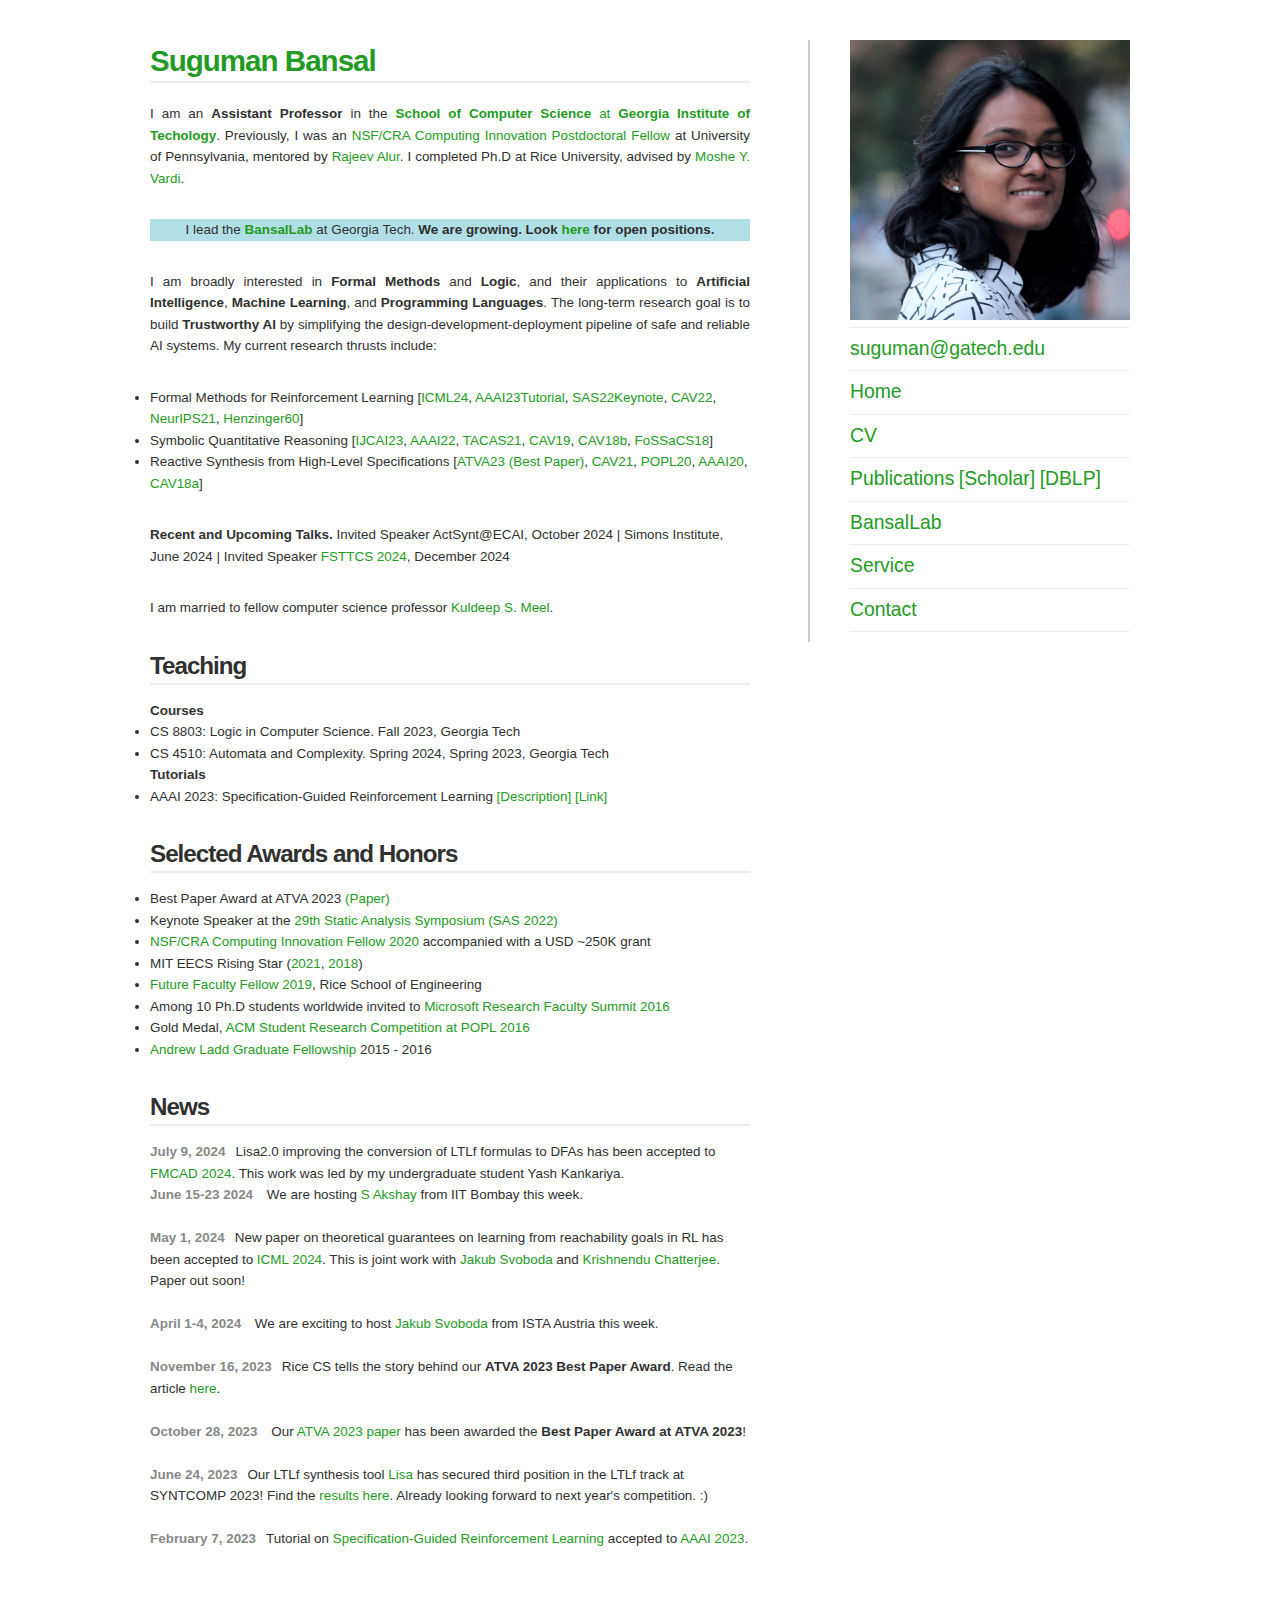
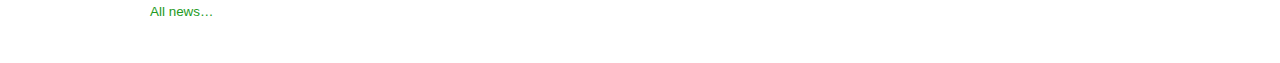
==== index.html @ c2169ec9 "Update index.html" ====
<!DOCTYPE html PUBLIC "-//W3C//DTD XHTML 2.0 Strict//EN" "http://www.w3.org/TR/xhtml1/DTD/xhtml1-strict.dtd">
<html xmlns="http://www.w3.org/1999/xhtml" lang="en" xml:lang="en">
<head>
<meta http-equiv="content-type" content="text/html; charset=utf-8" />
<meta name="description" content="Your description goes here" />
<meta name="keywords" content="your,keywords,goes,here" />
<meta name="author" content="Your Name" />
<link rel="stylesheet" type="text/css" href="basic-profile.css" title="Basic Profile" media="all" />

<script>
(function(i,s,o,g,r,a,m){i['GoogleAnalyticsObject']=r;i[r]=i[r]||function(){
(i[r].q=i[r].q||[]).push(arguments)},i[r].l=1*new Date();a=s.createElement(o),
m=s.getElementsByTagName(o)[0];a.async=1;a.src=g;m.parentNode.insertBefore(a,m)
})(window,document,'script','//www.google-analytics.com/analytics.js','ga');

ga('create', 'UA-69118665-1', 'auto');
ga('send', 'pageview');

</script>


<title>Suguman Bansal</title>
</head>

<body>

<div id="wrap">

<!--Sidebar code comes here-->

<div id="sidebar">

<!--<a href="index.html"><img src="images/image1.jpg" width="280" height="280" alt="Sample logotype" /></a>-->
<a href="index.html"><img src="image1.jpg" width="280" height="280" alt="Image" /></a>

<ul>
<li><a href="mailto:suguman@gatech.edu">suguman@gatech.edu</a> </li>
<li><a href="index.html">Home</a> </li><!--<br />The front page...</li>-->
<li><a href="cv.pdf">CV</a></li>
<!--<li><a href="research.html">Publications</a> <a href="https://scholar.google.fi/citations?user=bd9Rk1MAAAAJ&hl=en"><img src="GoogleScholar.png" width="25" height="25" alt="Google Scholar"></a> <a href="https://dblp.org/pers/hd/b/Bansal:Suguman"><img src="dblp_logo.png" width="25" height="25" alt="DBLP"></a>-->
<li><a href="research.html">Publications</a> <a href="https://scholar.google.fi/citations?user=bd9Rk1MAAAAJ&hl=en">[Scholar]</a>  <a href="https://dblp.org/pers/hd/b/Bansal:Suguman">[DBLP]</a></li>
<li><a href="group.html">BansalLab</a></li>
<li><a href="service.html">Service</a></li>
<li><a href="contact.html">Contact</a></li>

</ul>

</div>

<div id="content">
<h2><a href="index.html">Suguman Bansal</a></h2>

<p align="justify">I am an <b>Assistant Professor</b> in the <a href="https://scs.gatech.edu"><b>School of Computer Science</b> at <b>Georgia Institute of Techology</b></a>.
Previously, I was an <a href="https://cifellows2020.org/2020-class/">NSF/CRA Computing Innovation Postdoctoral Fellow</a>  at University of Pennsylvania, mentored by <a href="https://www.cis.upenn.edu/~alur/">Rajeev Alur</a>. I completed Ph.D at Rice University, advised by <a href="http://www.cs.rice.edu/~vardi/">Moshe Y. Vardi</a>.

<p style="background-color:powderblue;" align="center">I lead the <a href="group.html"><b>BansalLab</b></a> at Georgia Tech. <b>We are growing. Look <a href="group.html">here</a> for open positions.</b></p>

<p align="justify">I am broadly interested in <b>Formal Methods</b> and <b>Logic</b>, and their applications to  <b>Artificial Intelligence</b>, <b>Machine Learning</b>, and <b>Programming Languages</b>.
The long-term research goal is to build <b>Trustworthy AI</b> by simplifying the design-development-deployment pipeline of safe and reliable AI systems.
My current research thrusts include:
<li> Formal Methods for Reinforcement Learning  [<a href="Papers/ICML24.pdf">ICML24</a>, <a href="https://keyshor.github.io/teaching/aaai_tutorial/">AAAI23Tutorial</a>, <a href="Papers/SAS22.pdf">SAS22Keynote</a>, <a href="Papers/CAV22.pdf">CAV22</a>, <a href="Papers/NeurIPS21.pdf">NeurIPS21</a>, <a href="Papers/RLFramework.pdf">Henzinger60</a>]</li>
<li> Symbolic Quantitative Reasoning [<a href="Papers/IJCAI23.pdf">IJCAI23</a>, <a href="Papers/AAAI22.pdf">AAAI22</a>, <a href="Papers/TACAS21.pdf">TACAS21</a>, <a href="Papers/CAV19.pdf">CAV19</a>, <a href="Papers/CAV18b.pdf">CAV18b</a>, <a href="Papers/FoSSaCS18.pdf">FoSSaCS18</a>]</li>
<li> Reactive Synthesis from High-Level Specifications [<a href="Papers/ATVA23.pdf">ATVA23 (Best Paper)</a>, <a href="Papers/CAV21.pdf">CAV21</a>, <a href="Papers/POPL20.pdf">POPL20</a>, <a href="">AAAI20</a>, <a href="Papers/CAV18a.pdf">CAV18a</a>] </li>
</p>
<p>

<!--<p style="background-color:powderblue;" align="center"><b>I have open positions for interns, graduate students (PhDs and Masters) and postdocs</color></b>.<br>
Please <a href="https://www.cc.gatech.edu/phd-cs-admissions-requirements"><b>Apply To GaTech</b></a> and get in touch if you are interested in  <br>
(a) Theory and applications of Formal Methods, <br>
(b) (Deep) Reinforcement Learning,  and/or<br>
(c) Automata and Logical Methods. <br>
Check out our <a href="rs_2022.pdf">Reseach Statement</a>. Please send me your CV, if interested. </p>
-->
	
<p><b>Recent and Upcoming Talks.</b>
Invited Speaker ActSynt@ECAI, October 2024 |
Simons Institute, June 2024 |  
Invited Speaker <a href="https://www.fsttcs.org.in/2024/">FSTTCS 2024</a>, December 2024 
</p>

<p align="justify">I am married to fellow computer science professor <a href="https://www.comp.nus.edu.sg/~meel/">Kuldeep S. Meel</a>. </p>

<h3>Teaching</h3>
<b>Courses</b><br>
<li>CS 8803: Logic in Computer Science.  Fall 2023, Georgia Tech </li>
<li>CS 4510: Automata and Complexity. Spring 2024, Spring 2023, Georgia Tech </li>

<b>Tutorials</b><br>
<li>AAAI 2023: Specification-Guided Reinforcement Learning <a href="AAAI23_Tutorial_RL.pdf">[Description]</a> <a href="https://keyshor.github.io/teaching/aaai_tutorial/">[Link]</a></li>
<p></p>

<h3>Selected Awards and Honors</h3>
<li> Best Paper Award at ATVA 2023 <a href="Papers/ATVA23.pdf">(Paper)</a> </li>
<li>Keynote Speaker at the <a href="https://conf.researchr.org/home/sas-2022">29th Static Analysis Symposium (SAS 2022)</a></li>
<li><a href="https://cifellows2020.org/2020-class/">NSF/CRA Computing Innovation Fellow 2020 </a> accompanied with a USD ~250K grant</li>
<li>MIT EECS Rising Star (<a href="https://risingstars21-eecs.mit.edu/">2021</a>, <a href="https://risingstars18-eecs.mit.edu/">2018</a>) </li>
<li><a href="https://csweb.rice.edu/news/antunes-bansal-named-future-faculty-fellows?fbclid=IwAR2ekluuomEIb5baFwBT8rRVDCV8YdHFzFGh4KzzGsivHQFuRud5MgWOf-s">Future Faculty Fellow 2019</a>,  Rice School of Engineering </li>
<li>Among 10 Ph.D students worldwide invited to <a href="https://www.microsoft.com/en-us/research/event/faculty-summit-2016/?from=http%3A%2F%2Fresearch.microsoft.com%2Fen-us%2Fevents%2Ffs2016%2F">Microsoft Research Faculty Summit 2016</a></li>
<li>Gold Medal, <a href="http://conf.researchr.org/track/POPL-2016/POPL-2016-SRC">ACM Student Research Competition at POPL 2016</a>
<li><a href="https://k2i.rice.edu/andrew-ladd">Andrew Ladd Graduate Fellowship</a> 2015 - 2016</li>
<ul style="list-style-type:none">

</ul>

<h3>News</h3>
<ul style="list-style-type:none">
<ul style="list-style-type:none">
<li><span class = "timestamp">July 9, 2024</span>Lisa2.0 improving the conversion of LTLf formulas to DFAs has been accepted to <a href="https://fmcad.org/FMCAD24/">FMCAD 2024</a>. This work was led by my undergraduate student Yash Kankariya.</li><be>
<li><span class = "timestamp">June 15-23 2024</span> We are hosting <a href="https://www.cse.iitb.ac.in/~akshayss/">S Akshay</a> from IIT Bombay this week.</li><br>
<li><span class = "timestamp">May 1, 2024</span>New paper on theoretical guarantees on learning from reachability goals in RL has been accepted to <a href="https://icml.cc/">ICML 2024</a>. This is joint work with <a href="https://pub.ista.ac.at/~jsvoboda/my-webpages/">Jakub Svoboda</a> and <a href="https://pub.ista.ac.at/~kchatterjee/">Krishnendu Chatterjee</a>. Paper out soon!</li><br>
<li><span class = "timestamp">April 1-4, 2024</span> We are exciting to host <a href="https://pub.ista.ac.at/~jsvoboda/my-webpages/">Jakub Svoboda</a> from ISTA Austria this week.</li><br>
<li><span class = "timestamp">November 16, 2023</span>Rice CS tells the story behind our <b>ATVA 2023 Best Paper Award</b>. Read the article <a href="https://cs.rice.edu/news/best-atva-paper-award-surprises-rice-cs-alumni-and-professor-moshe-vardi">here</a>.</li><br>
<li><span class = "timestamp">October 28, 2023</span> Our <a href="Papers/ATVA23.pdf">ATVA 2023 paper</a> has been awarded the <b>Best Paper Award at ATVA 2023</b>!</li><br>
<li><span class = "timestamp">June 24, 2023</span>Our LTLf synthesis tool <a href="https://github.com/liyong31/lisa">Lisa</a> has secured third position in the  LTLf track at SYNTCOMP 2023! Find the <a href="http://www.syntcomp.org/syntcomp-2023-results/">results here</a>. Already looking forward to next year's competition. :) </li><br>
<li><span class = "timestamp">February 7, 2023</span>Tutorial on  <a href="https://keyshor.github.io/teaching/aaai_tutorial/">Specification-Guided Reinforcement Learning</a> accepted to <a href="https://aaai.org/Conferences/AAAI-23/">AAAI 2023</a>.</li><br>
</ul>
<p><a href="news.html">All news&hellip;</a></p></div>
<!--If you have any comments, questions, bug reports or suggestions regarding this template, or if you plan to customize this template into a new public theme for any CMS/Blog and want your version linked from my site, then you are very welcome to contact me through my website. <a href="#">Read more...</a></p>
<p class="credits">&copy; 2012 Your Name<br />
Template design by <a href="http://andreasviklund.com/">Andreas Viklund</a> / Best hosted at <a href="https://www.svenskadomaner.se/?ref=mall&amp;ling=en" title="Svenska Domaner AB">www.svenskadomaner.se</a></p>
	-->
</div></div></body></html>
---- basic-profile.css ----
/*
Original design: Basic Profile (v2.0 - Sep 11, 2012) - A free xhtml/css website template by Andreas Viklund.
For more information, see http://andreasviklund.com/templates/basic-profile/
*/

*{margin:0; padding:0;}
body {background:#fff url(background.jpg) top center no-repeat; color:#303030; font:84% Arial,Helvetica,sans-serif; line-height:1.6em;}
a {color:#239a23; text-decoration:none;}
a:hover {text-decoration:underline;}
p,ul,ol,dl {margin:0 0 30px 0;}
h1 {color:#888; font-size:3.2em; line-height:1.1em; letter-spacing:-3px; margin:20px 0 0 0;}
h1 a {color:#239a23; text-transform:none;}
h2 {font-size:2.2em; color:#333; margin:0 0 20px; letter-spacing:-1px; border-bottom:2px solid #eee;}
h3 {font-size:1.8em; margin:10px 0 15px 0; letter-spacing:-1px; border-bottom:2px solid #eee;}
h1,h2,h3 {font-weight:700; line-height:1.4em;}
#wrap {color:#303030; margin:40px auto; padding:0; width:980px;}
#content {text-align:left; width:600px; padding-right:40px;}
#sidebar {float:right; width:280px; padding-left:40px; border-left:2px solid #ccc; }
#sidebar ul {list-style:none; margin:0; padding:10px 0 0 0; border-top:1px solid #eee;}
#sidebar li {list-style:none; font-size:1.2em; margin:0 0 10px; padding:0 0 10px 0; color:#888; border-bottom:1px solid #eee;}
#sidebar li a {font-size:1.2em;}
#sidebar h2 {font-size: 1.4em;}
.slogan {color:#888; font-size:1.4em; font-weight:700; margin:0 0 20px 0; letter-spacing:-1px;}
.readmore {text-align:right; margin:0 20px 30px 0;}
.timestamp {font-weight:700; color:#888; text-align:left; padding:0 10px 0 0;}
.timestamp a {font-weight:normal;}
.credits {display:block; clear:left; font-size:0.9em; color:#aaa; margin:20px 0;}
.credits a {color:#888;}
.clear {clear:both;}
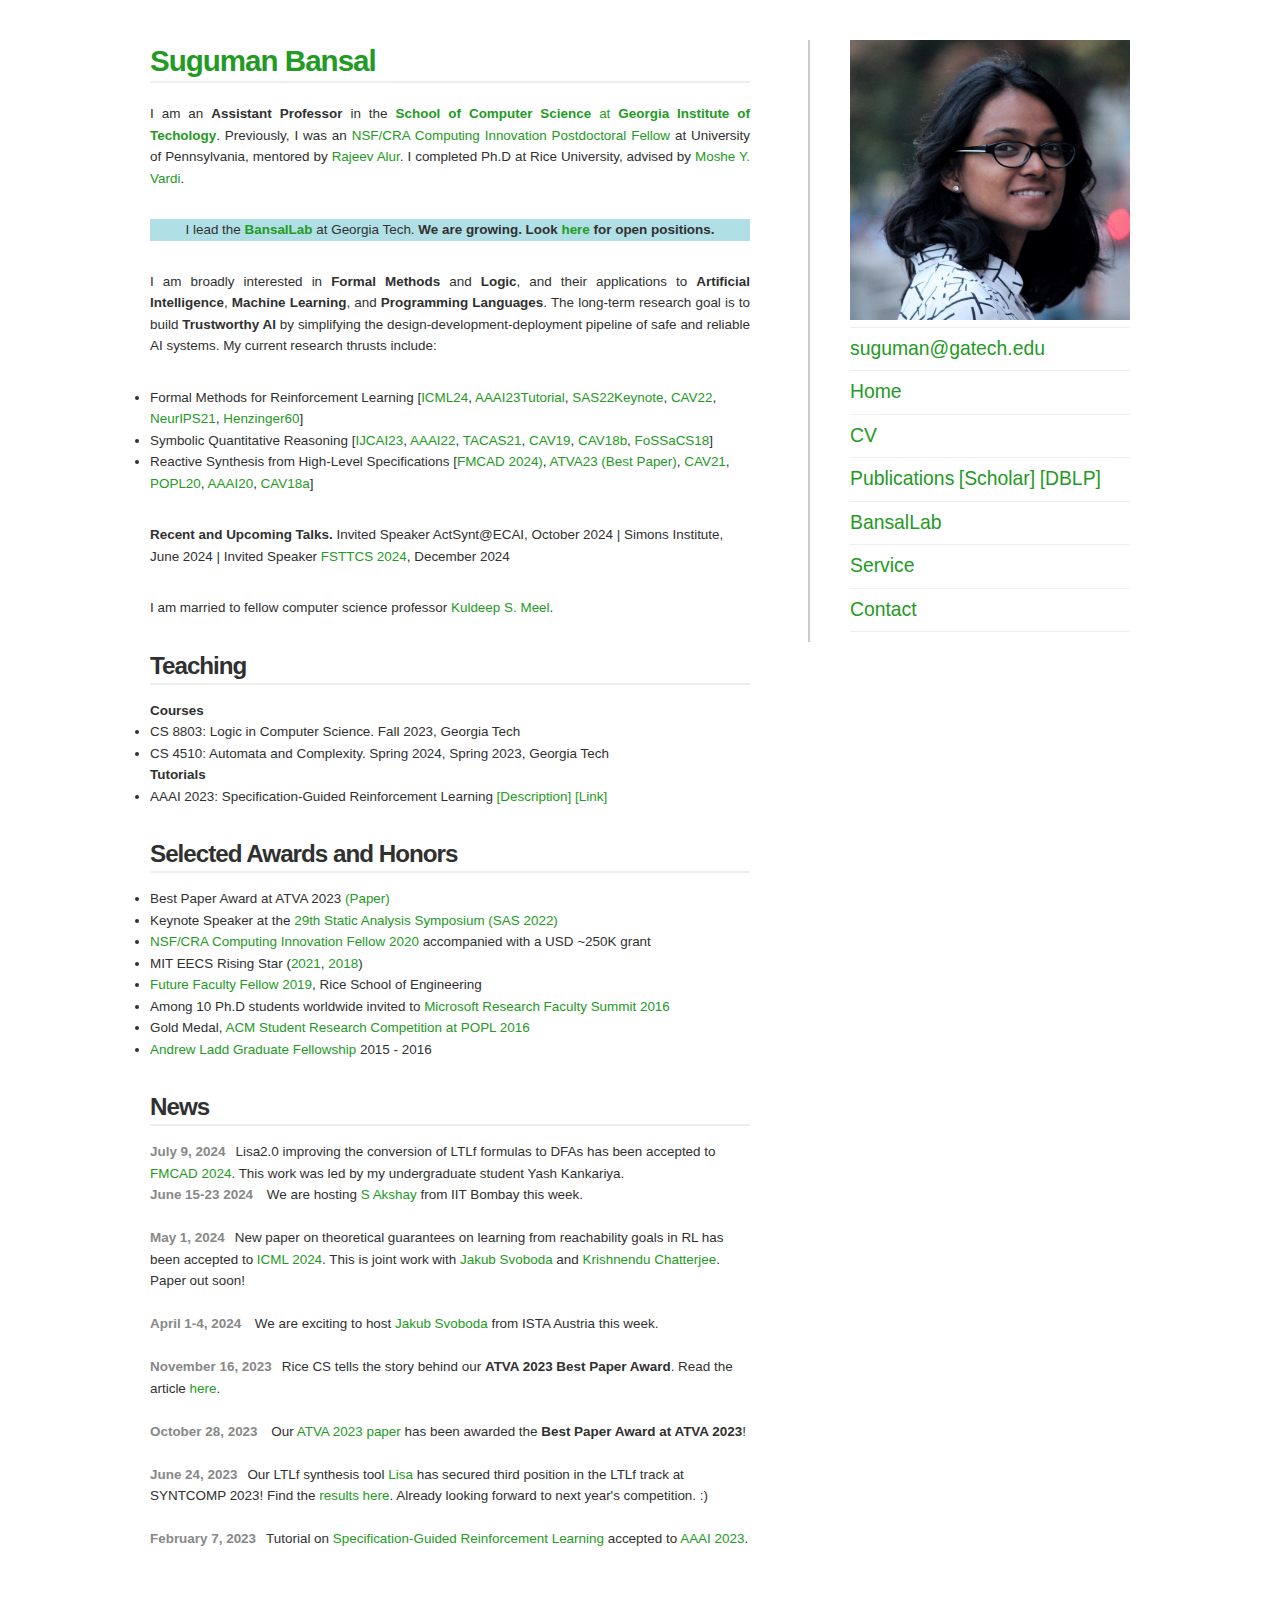
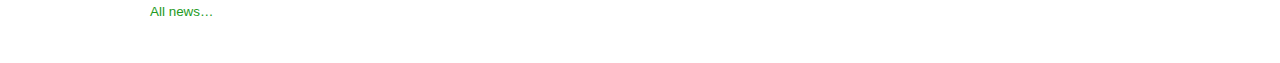
==== commit 9062146e: "Update index.html" ====
--- a/index.html
+++ b/index.html
@@ -60,7 +60,7 @@
 My current research thrusts include:
 <li> Formal Methods for Reinforcement Learning  [<a href="Papers/ICML24.pdf">ICML24</a>, <a href="https://keyshor.github.io/teaching/aaai_tutorial/">AAAI23Tutorial</a>, <a href="Papers/SAS22.pdf">SAS22Keynote</a>, <a href="Papers/CAV22.pdf">CAV22</a>, <a href="Papers/NeurIPS21.pdf">NeurIPS21</a>, <a href="Papers/RLFramework.pdf">Henzinger60</a>]</li>
 <li> Symbolic Quantitative Reasoning [<a href="Papers/IJCAI23.pdf">IJCAI23</a>, <a href="Papers/AAAI22.pdf">AAAI22</a>, <a href="Papers/TACAS21.pdf">TACAS21</a>, <a href="Papers/CAV19.pdf">CAV19</a>, <a href="Papers/CAV18b.pdf">CAV18b</a>, <a href="Papers/FoSSaCS18.pdf">FoSSaCS18</a>]</li>
-<li> Reactive Synthesis from High-Level Specifications [<a href="Papers/ATVA23.pdf">ATVA23 (Best Paper)</a>, <a href="Papers/CAV21.pdf">CAV21</a>, <a href="Papers/POPL20.pdf">POPL20</a>, <a href="">AAAI20</a>, <a href="Papers/CAV18a.pdf">CAV18a</a>] </li>
+<li> Reactive Synthesis from High-Level Specifications [<a href="Papers/FMCAD24.pdf">FMCAD 2024)</a>, <a href="Papers/ATVA23.pdf">ATVA23 (Best Paper)</a>, <a href="Papers/CAV21.pdf">CAV21</a>, <a href="Papers/POPL20.pdf">POPL20</a>, <a href="">AAAI20</a>, <a href="Papers/CAV18a.pdf">CAV18a</a>] </li>
 </p>
 <p>
 
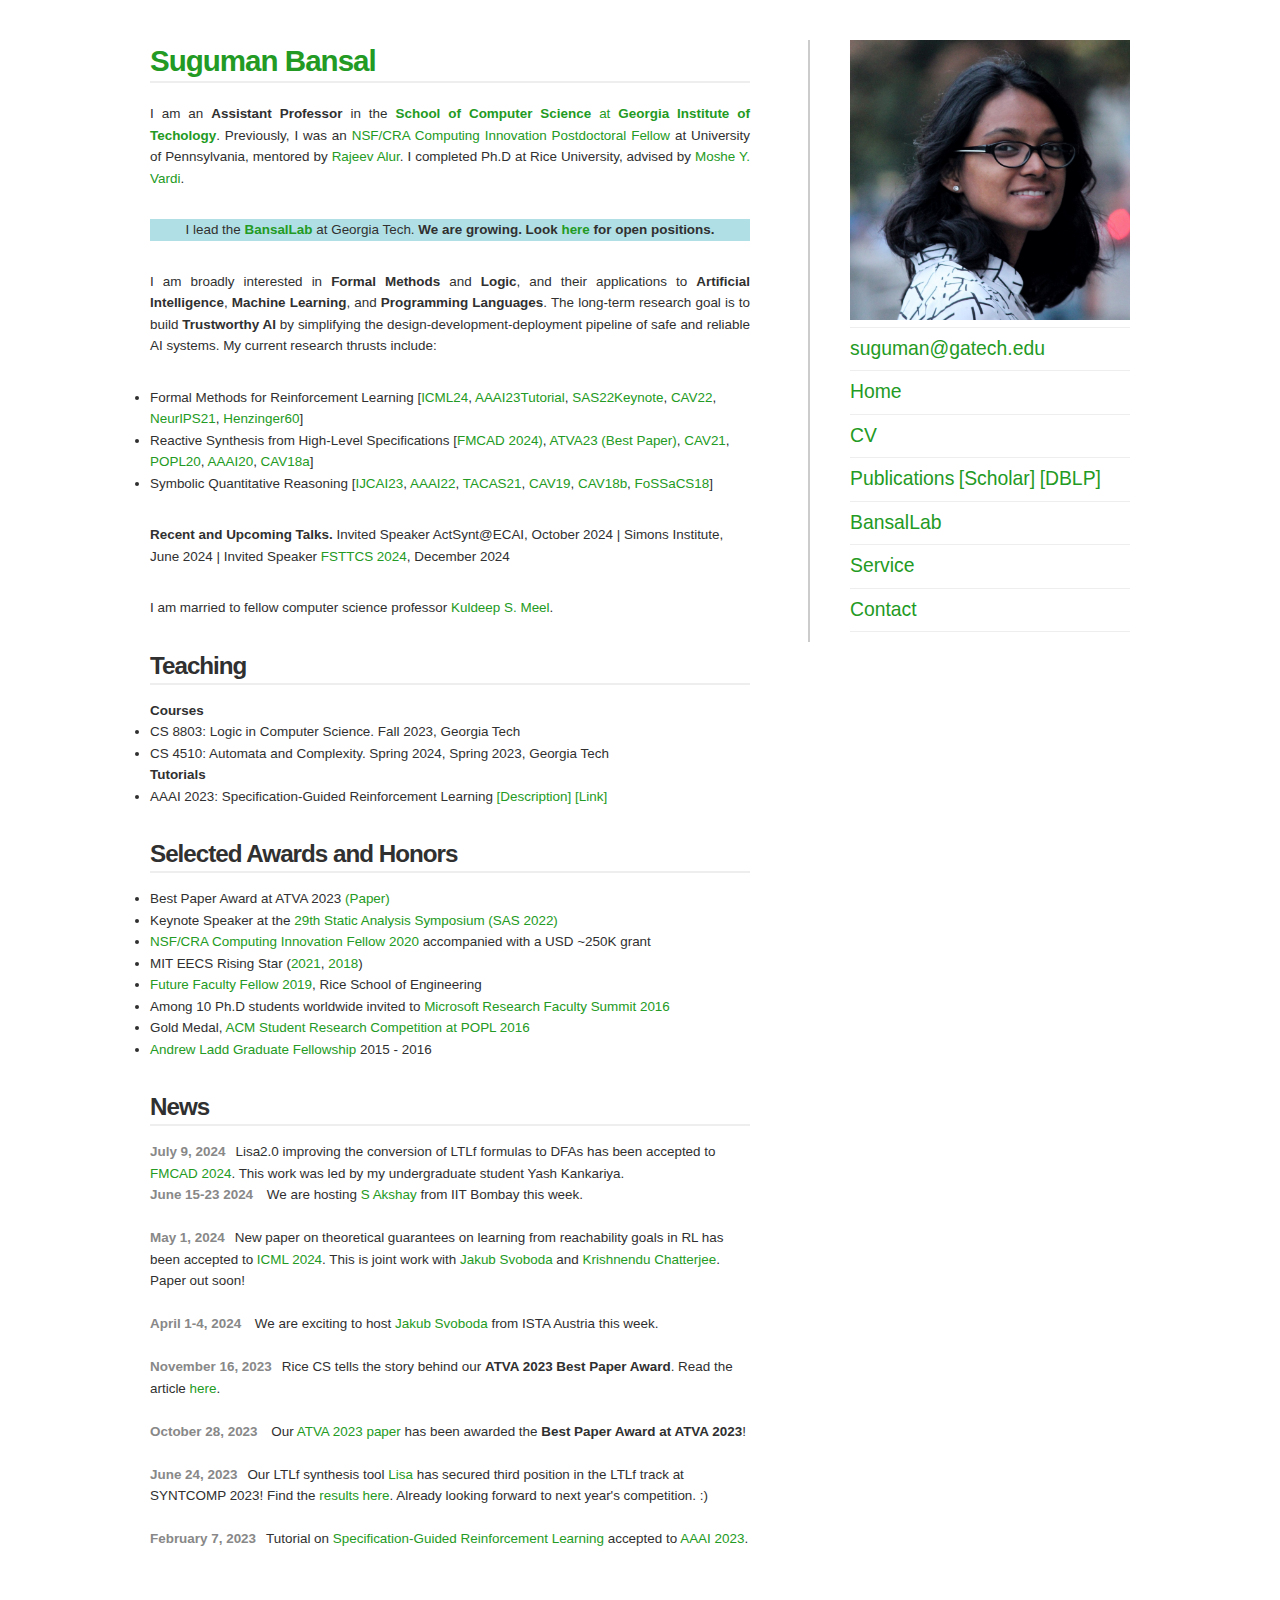
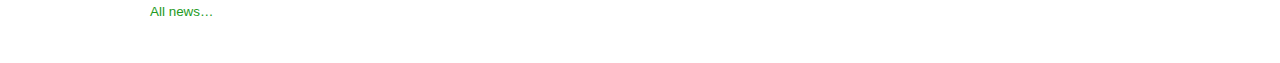
==== commit 2e463701: "Update index.html" ====
--- a/index.html
+++ b/index.html
@@ -59,8 +59,8 @@
 The long-term research goal is to build <b>Trustworthy AI</b> by simplifying the design-development-deployment pipeline of safe and reliable AI systems.
 My current research thrusts include:
 <li> Formal Methods for Reinforcement Learning  [<a href="Papers/ICML24.pdf">ICML24</a>, <a href="https://keyshor.github.io/teaching/aaai_tutorial/">AAAI23Tutorial</a>, <a href="Papers/SAS22.pdf">SAS22Keynote</a>, <a href="Papers/CAV22.pdf">CAV22</a>, <a href="Papers/NeurIPS21.pdf">NeurIPS21</a>, <a href="Papers/RLFramework.pdf">Henzinger60</a>]</li>
+<li> Reactive Synthesis from High-Level Specifications [<a href="Papers/FMCAD24.pdf">FMCAD 2024)</a>, <a href="Papers/ATVA23.pdf">ATVA23 (Best Paper)</a>, <a href="Papers/CAV21.pdf">CAV21</a>, <a href="Papers/POPL20.pdf">POPL20</a>, <a href="">AAAI20</a>, <a href="Papers/CAV18a.pdf">CAV18a</a>] </li>
 <li> Symbolic Quantitative Reasoning [<a href="Papers/IJCAI23.pdf">IJCAI23</a>, <a href="Papers/AAAI22.pdf">AAAI22</a>, <a href="Papers/TACAS21.pdf">TACAS21</a>, <a href="Papers/CAV19.pdf">CAV19</a>, <a href="Papers/CAV18b.pdf">CAV18b</a>, <a href="Papers/FoSSaCS18.pdf">FoSSaCS18</a>]</li>
-<li> Reactive Synthesis from High-Level Specifications [<a href="Papers/FMCAD24.pdf">FMCAD 2024)</a>, <a href="Papers/ATVA23.pdf">ATVA23 (Best Paper)</a>, <a href="Papers/CAV21.pdf">CAV21</a>, <a href="Papers/POPL20.pdf">POPL20</a>, <a href="">AAAI20</a>, <a href="Papers/CAV18a.pdf">CAV18a</a>] </li>
 </p>
 <p>
 
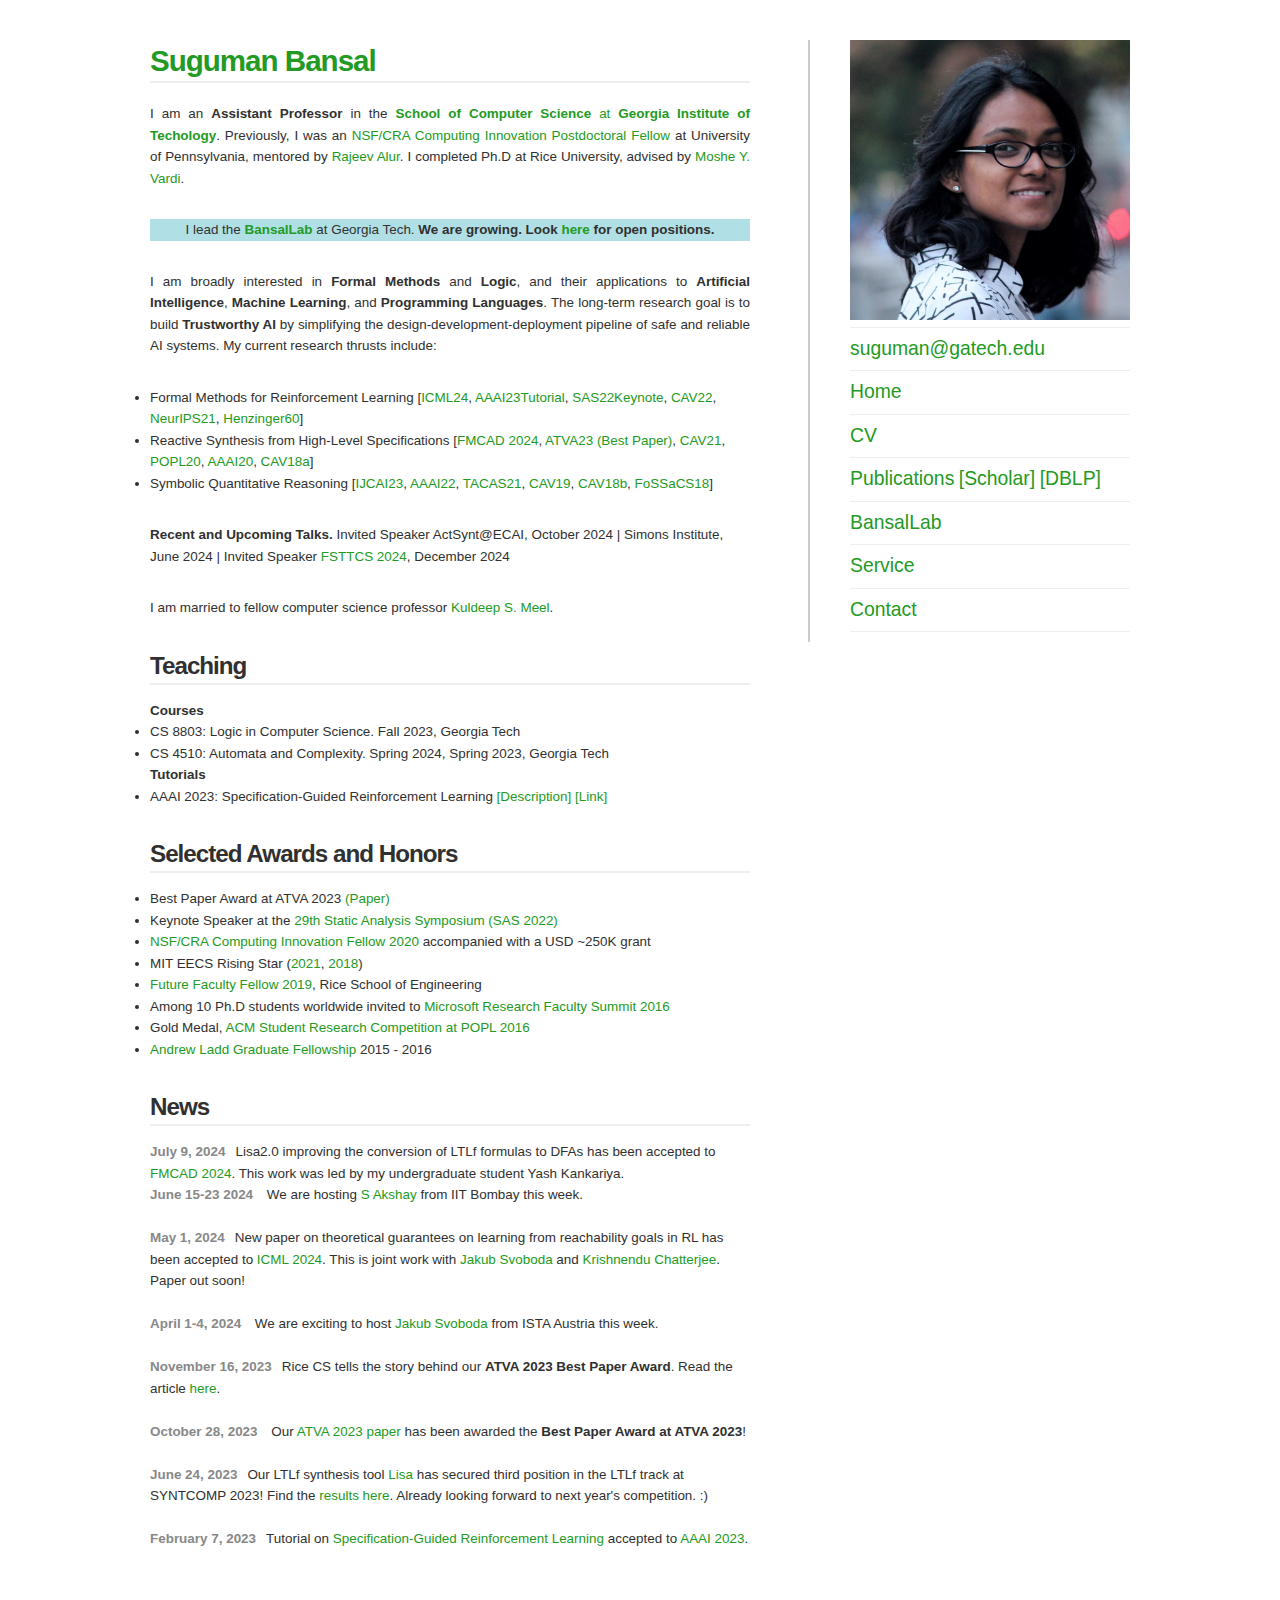
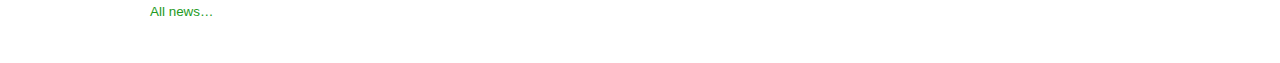
==== commit 66d6d6f0: "Update index.html" ====
--- a/index.html
+++ b/index.html
@@ -59,7 +59,7 @@
 The long-term research goal is to build <b>Trustworthy AI</b> by simplifying the design-development-deployment pipeline of safe and reliable AI systems.
 My current research thrusts include:
 <li> Formal Methods for Reinforcement Learning  [<a href="Papers/ICML24.pdf">ICML24</a>, <a href="https://keyshor.github.io/teaching/aaai_tutorial/">AAAI23Tutorial</a>, <a href="Papers/SAS22.pdf">SAS22Keynote</a>, <a href="Papers/CAV22.pdf">CAV22</a>, <a href="Papers/NeurIPS21.pdf">NeurIPS21</a>, <a href="Papers/RLFramework.pdf">Henzinger60</a>]</li>
-<li> Reactive Synthesis from High-Level Specifications [<a href="Papers/FMCAD24.pdf">FMCAD 2024)</a>, <a href="Papers/ATVA23.pdf">ATVA23 (Best Paper)</a>, <a href="Papers/CAV21.pdf">CAV21</a>, <a href="Papers/POPL20.pdf">POPL20</a>, <a href="">AAAI20</a>, <a href="Papers/CAV18a.pdf">CAV18a</a>] </li>
+<li> Reactive Synthesis from High-Level Specifications [<a href="Papers/FMCAD24.pdf">FMCAD 2024</a>, <a href="Papers/ATVA23.pdf">ATVA23 (Best Paper)</a>, <a href="Papers/CAV21.pdf">CAV21</a>, <a href="Papers/POPL20.pdf">POPL20</a>, <a href="">AAAI20</a>, <a href="Papers/CAV18a.pdf">CAV18a</a>] </li>
 <li> Symbolic Quantitative Reasoning [<a href="Papers/IJCAI23.pdf">IJCAI23</a>, <a href="Papers/AAAI22.pdf">AAAI22</a>, <a href="Papers/TACAS21.pdf">TACAS21</a>, <a href="Papers/CAV19.pdf">CAV19</a>, <a href="Papers/CAV18b.pdf">CAV18b</a>, <a href="Papers/FoSSaCS18.pdf">FoSSaCS18</a>]</li>
 </p>
 <p>
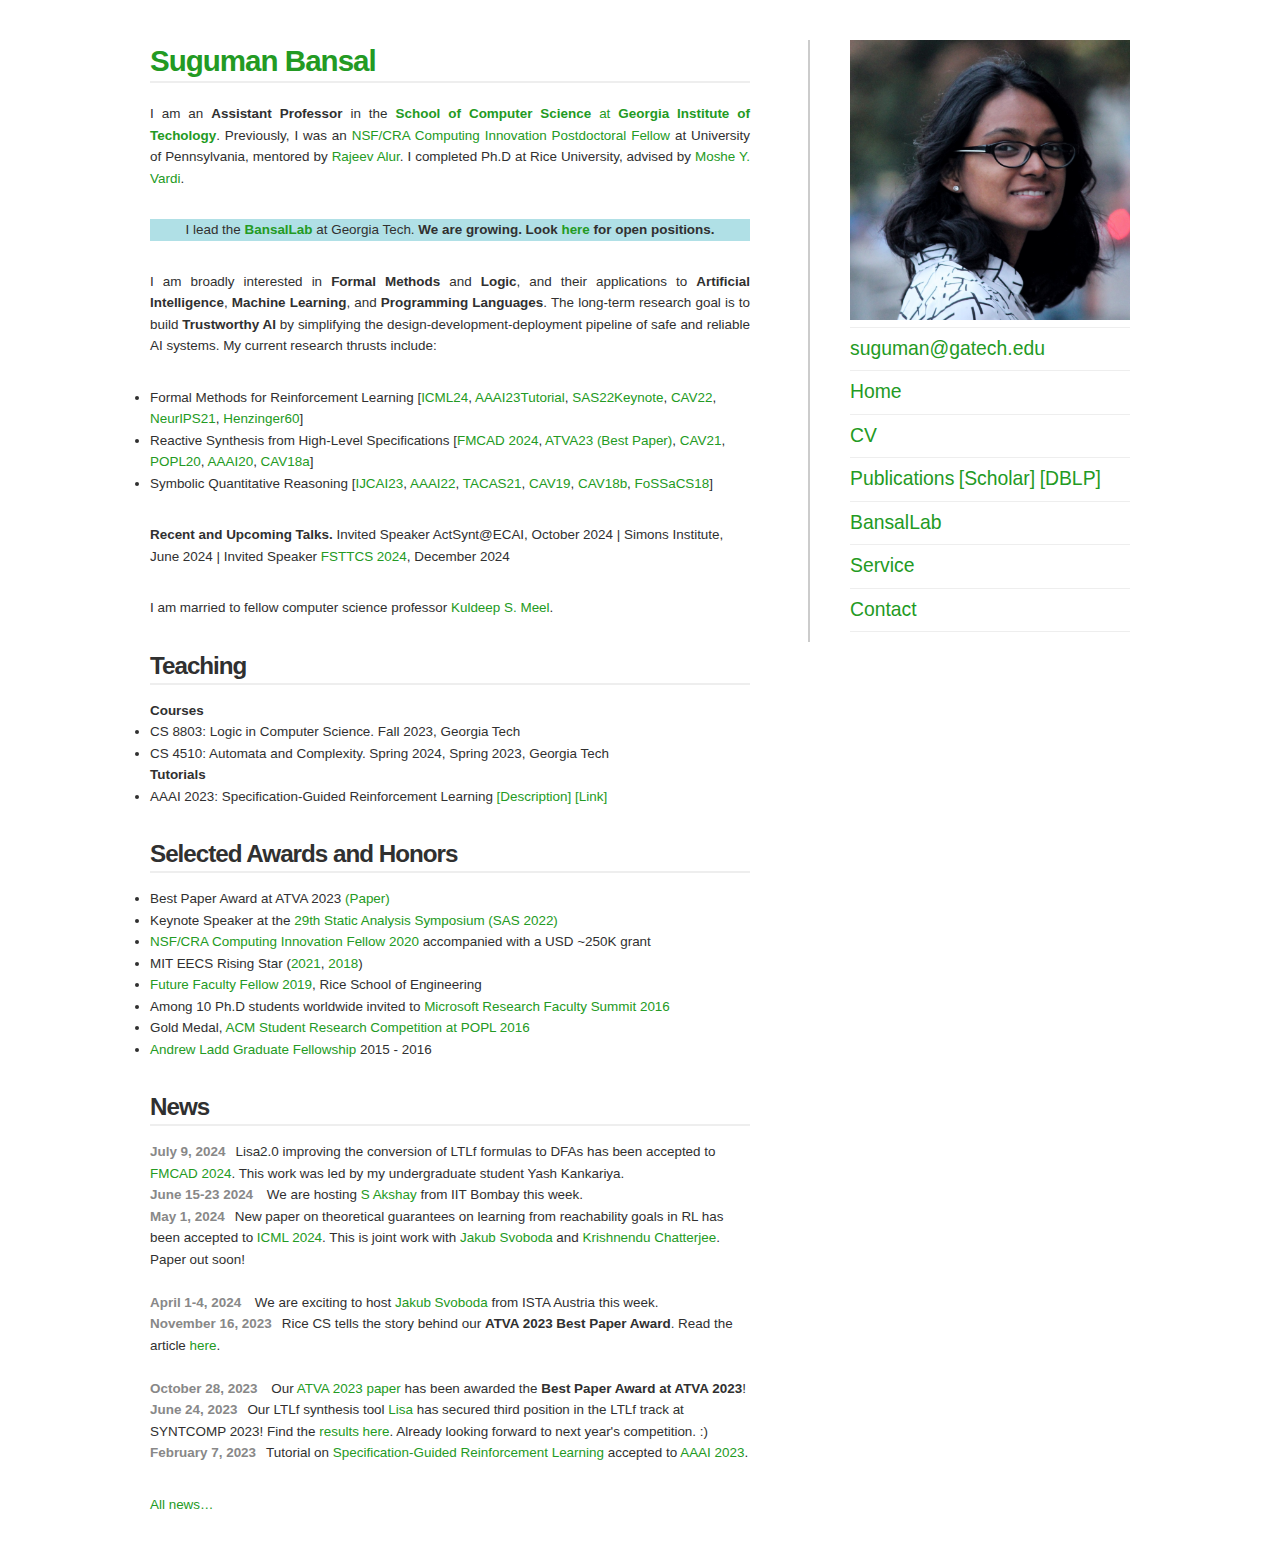
==== commit bc471187: "Update index.html" ====
--- a/index.html
+++ b/index.html
@@ -105,14 +105,14 @@
 <h3>News</h3>
 <ul style="list-style-type:none">
 <ul style="list-style-type:none">
-<li><span class = "timestamp">July 9, 2024</span>Lisa2.0 improving the conversion of LTLf formulas to DFAs has been accepted to <a href="https://fmcad.org/FMCAD24/">FMCAD 2024</a>. This work was led by my undergraduate student Yash Kankariya.</li><be>
-<li><span class = "timestamp">June 15-23 2024</span> We are hosting <a href="https://www.cse.iitb.ac.in/~akshayss/">S Akshay</a> from IIT Bombay this week.</li><br>
+<li><span class = "timestamp">July 9, 2024</span>Lisa2.0 improving the conversion of LTLf formulas to DFAs has been accepted to <a href="https://fmcad.org/FMCAD24/">FMCAD 2024</a>. This work was led by my undergraduate student Yash Kankariya.</li>
+<li><span class = "timestamp">June 15-23 2024</span> We are hosting <a href="https://www.cse.iitb.ac.in/~akshayss/">S Akshay</a> from IIT Bombay this week.</li>
 <li><span class = "timestamp">May 1, 2024</span>New paper on theoretical guarantees on learning from reachability goals in RL has been accepted to <a href="https://icml.cc/">ICML 2024</a>. This is joint work with <a href="https://pub.ista.ac.at/~jsvoboda/my-webpages/">Jakub Svoboda</a> and <a href="https://pub.ista.ac.at/~kchatterjee/">Krishnendu Chatterjee</a>. Paper out soon!</li><br>
-<li><span class = "timestamp">April 1-4, 2024</span> We are exciting to host <a href="https://pub.ista.ac.at/~jsvoboda/my-webpages/">Jakub Svoboda</a> from ISTA Austria this week.</li><br>
+<li><span class = "timestamp">April 1-4, 2024</span> We are exciting to host <a href="https://pub.ista.ac.at/~jsvoboda/my-webpages/">Jakub Svoboda</a> from ISTA Austria this week.</li>
 <li><span class = "timestamp">November 16, 2023</span>Rice CS tells the story behind our <b>ATVA 2023 Best Paper Award</b>. Read the article <a href="https://cs.rice.edu/news/best-atva-paper-award-surprises-rice-cs-alumni-and-professor-moshe-vardi">here</a>.</li><br>
-<li><span class = "timestamp">October 28, 2023</span> Our <a href="Papers/ATVA23.pdf">ATVA 2023 paper</a> has been awarded the <b>Best Paper Award at ATVA 2023</b>!</li><br>
-<li><span class = "timestamp">June 24, 2023</span>Our LTLf synthesis tool <a href="https://github.com/liyong31/lisa">Lisa</a> has secured third position in the  LTLf track at SYNTCOMP 2023! Find the <a href="http://www.syntcomp.org/syntcomp-2023-results/">results here</a>. Already looking forward to next year's competition. :) </li><br>
-<li><span class = "timestamp">February 7, 2023</span>Tutorial on  <a href="https://keyshor.github.io/teaching/aaai_tutorial/">Specification-Guided Reinforcement Learning</a> accepted to <a href="https://aaai.org/Conferences/AAAI-23/">AAAI 2023</a>.</li><br>
+<li><span class = "timestamp">October 28, 2023</span> Our <a href="Papers/ATVA23.pdf">ATVA 2023 paper</a> has been awarded the <b>Best Paper Award at ATVA 2023</b>!</li>
+<li><span class = "timestamp">June 24, 2023</span>Our LTLf synthesis tool <a href="https://github.com/liyong31/lisa">Lisa</a> has secured third position in the  LTLf track at SYNTCOMP 2023! Find the <a href="http://www.syntcomp.org/syntcomp-2023-results/">results here</a>. Already looking forward to next year's competition. :) </li>
+<li><span class = "timestamp">February 7, 2023</span>Tutorial on  <a href="https://keyshor.github.io/teaching/aaai_tutorial/">Specification-Guided Reinforcement Learning</a> accepted to <a href="https://aaai.org/Conferences/AAAI-23/">AAAI 2023</a>.</li>
 </ul>
 <p><a href="news.html">All news&hellip;</a></p></div>
 <!--If you have any comments, questions, bug reports or suggestions regarding this template, or if you plan to customize this template into a new public theme for any CMS/Blog and want your version linked from my site, then you are very welcome to contact me through my website. <a href="#">Read more...</a></p>
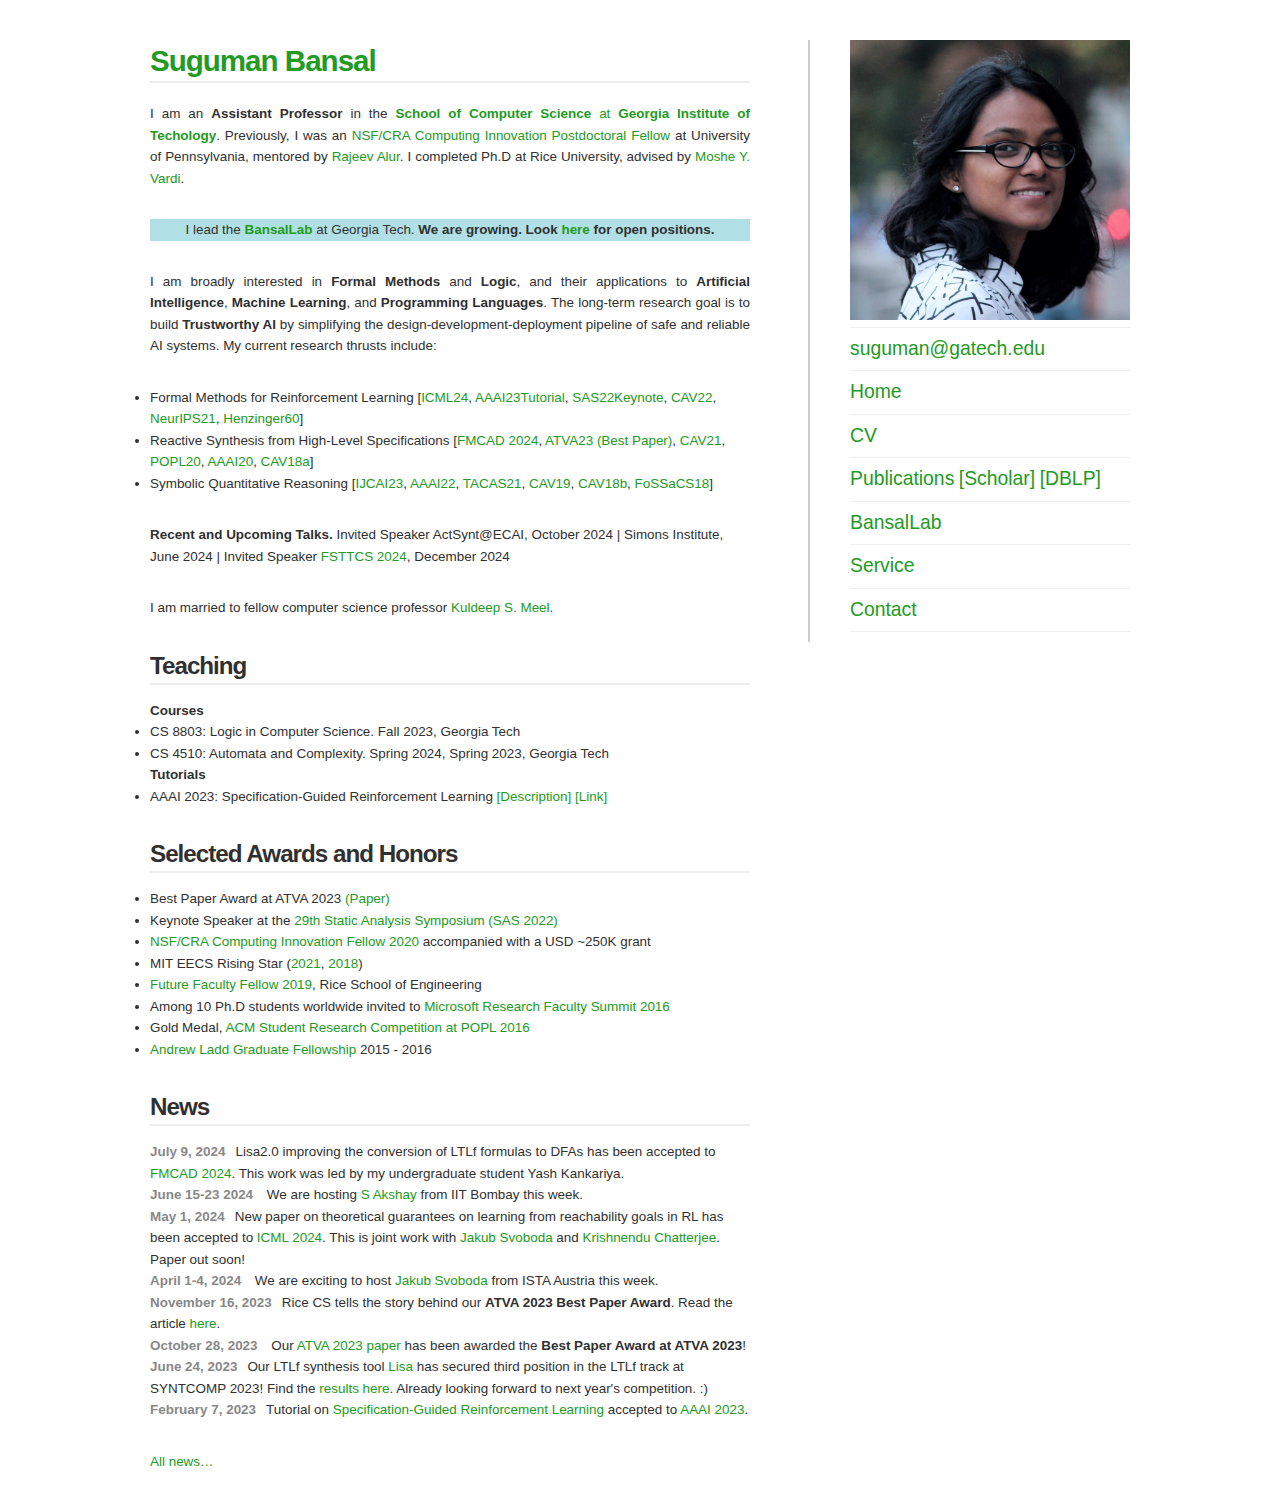
==== commit 887c3477: "Update index.html" ====
--- a/index.html
+++ b/index.html
@@ -107,9 +107,9 @@
 <ul style="list-style-type:none">
 <li><span class = "timestamp">July 9, 2024</span>Lisa2.0 improving the conversion of LTLf formulas to DFAs has been accepted to <a href="https://fmcad.org/FMCAD24/">FMCAD 2024</a>. This work was led by my undergraduate student Yash Kankariya.</li>
 <li><span class = "timestamp">June 15-23 2024</span> We are hosting <a href="https://www.cse.iitb.ac.in/~akshayss/">S Akshay</a> from IIT Bombay this week.</li>
-<li><span class = "timestamp">May 1, 2024</span>New paper on theoretical guarantees on learning from reachability goals in RL has been accepted to <a href="https://icml.cc/">ICML 2024</a>. This is joint work with <a href="https://pub.ista.ac.at/~jsvoboda/my-webpages/">Jakub Svoboda</a> and <a href="https://pub.ista.ac.at/~kchatterjee/">Krishnendu Chatterjee</a>. Paper out soon!</li><br>
+<li><span class = "timestamp">May 1, 2024</span>New paper on theoretical guarantees on learning from reachability goals in RL has been accepted to <a href="https://icml.cc/">ICML 2024</a>. This is joint work with <a href="https://pub.ista.ac.at/~jsvoboda/my-webpages/">Jakub Svoboda</a> and <a href="https://pub.ista.ac.at/~kchatterjee/">Krishnendu Chatterjee</a>. Paper out soon!</li>
 <li><span class = "timestamp">April 1-4, 2024</span> We are exciting to host <a href="https://pub.ista.ac.at/~jsvoboda/my-webpages/">Jakub Svoboda</a> from ISTA Austria this week.</li>
-<li><span class = "timestamp">November 16, 2023</span>Rice CS tells the story behind our <b>ATVA 2023 Best Paper Award</b>. Read the article <a href="https://cs.rice.edu/news/best-atva-paper-award-surprises-rice-cs-alumni-and-professor-moshe-vardi">here</a>.</li><br>
+<li><span class = "timestamp">November 16, 2023</span>Rice CS tells the story behind our <b>ATVA 2023 Best Paper Award</b>. Read the article <a href="https://cs.rice.edu/news/best-atva-paper-award-surprises-rice-cs-alumni-and-professor-moshe-vardi">here</a>.</li>
 <li><span class = "timestamp">October 28, 2023</span> Our <a href="Papers/ATVA23.pdf">ATVA 2023 paper</a> has been awarded the <b>Best Paper Award at ATVA 2023</b>!</li>
 <li><span class = "timestamp">June 24, 2023</span>Our LTLf synthesis tool <a href="https://github.com/liyong31/lisa">Lisa</a> has secured third position in the  LTLf track at SYNTCOMP 2023! Find the <a href="http://www.syntcomp.org/syntcomp-2023-results/">results here</a>. Already looking forward to next year's competition. :) </li>
 <li><span class = "timestamp">February 7, 2023</span>Tutorial on  <a href="https://keyshor.github.io/teaching/aaai_tutorial/">Specification-Guided Reinforcement Learning</a> accepted to <a href="https://aaai.org/Conferences/AAAI-23/">AAAI 2023</a>.</li>
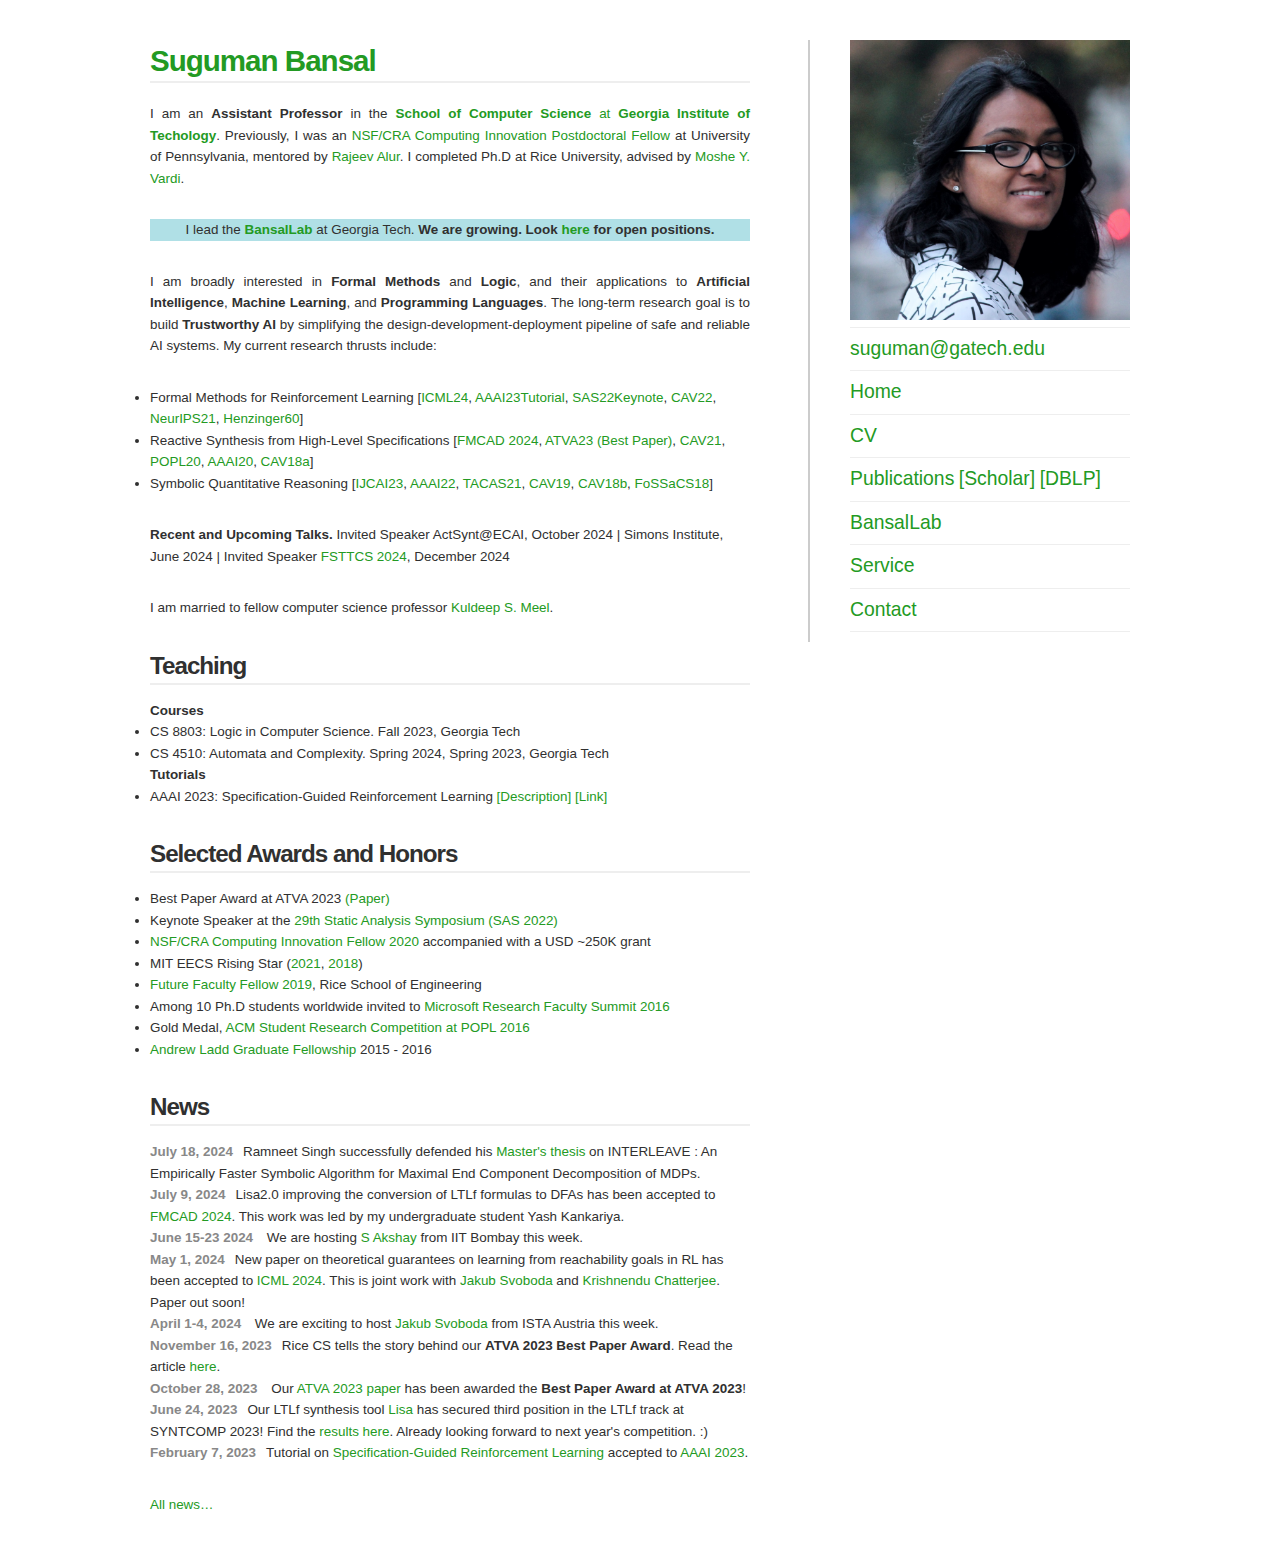
==== commit a15666f6: "Update index.html" ====
--- a/index.html
+++ b/index.html
@@ -105,6 +105,7 @@
 <h3>News</h3>
 <ul style="list-style-type:none">
 <ul style="list-style-type:none">
+<li><span class = "timestamp">July 18, 2024</span>Ramneet Singh successfully defended his <a href="https://suguman.github.io/StudentThesis/RamneetSinghMasters.pdf">Master's thesis</a> on INTERLEAVE : An Empirically Faster Symbolic Algorithm for Maximal End Component Decomposition of MDPs.</li>
 <li><span class = "timestamp">July 9, 2024</span>Lisa2.0 improving the conversion of LTLf formulas to DFAs has been accepted to <a href="https://fmcad.org/FMCAD24/">FMCAD 2024</a>. This work was led by my undergraduate student Yash Kankariya.</li>
 <li><span class = "timestamp">June 15-23 2024</span> We are hosting <a href="https://www.cse.iitb.ac.in/~akshayss/">S Akshay</a> from IIT Bombay this week.</li>
 <li><span class = "timestamp">May 1, 2024</span>New paper on theoretical guarantees on learning from reachability goals in RL has been accepted to <a href="https://icml.cc/">ICML 2024</a>. This is joint work with <a href="https://pub.ista.ac.at/~jsvoboda/my-webpages/">Jakub Svoboda</a> and <a href="https://pub.ista.ac.at/~kchatterjee/">Krishnendu Chatterjee</a>. Paper out soon!</li>
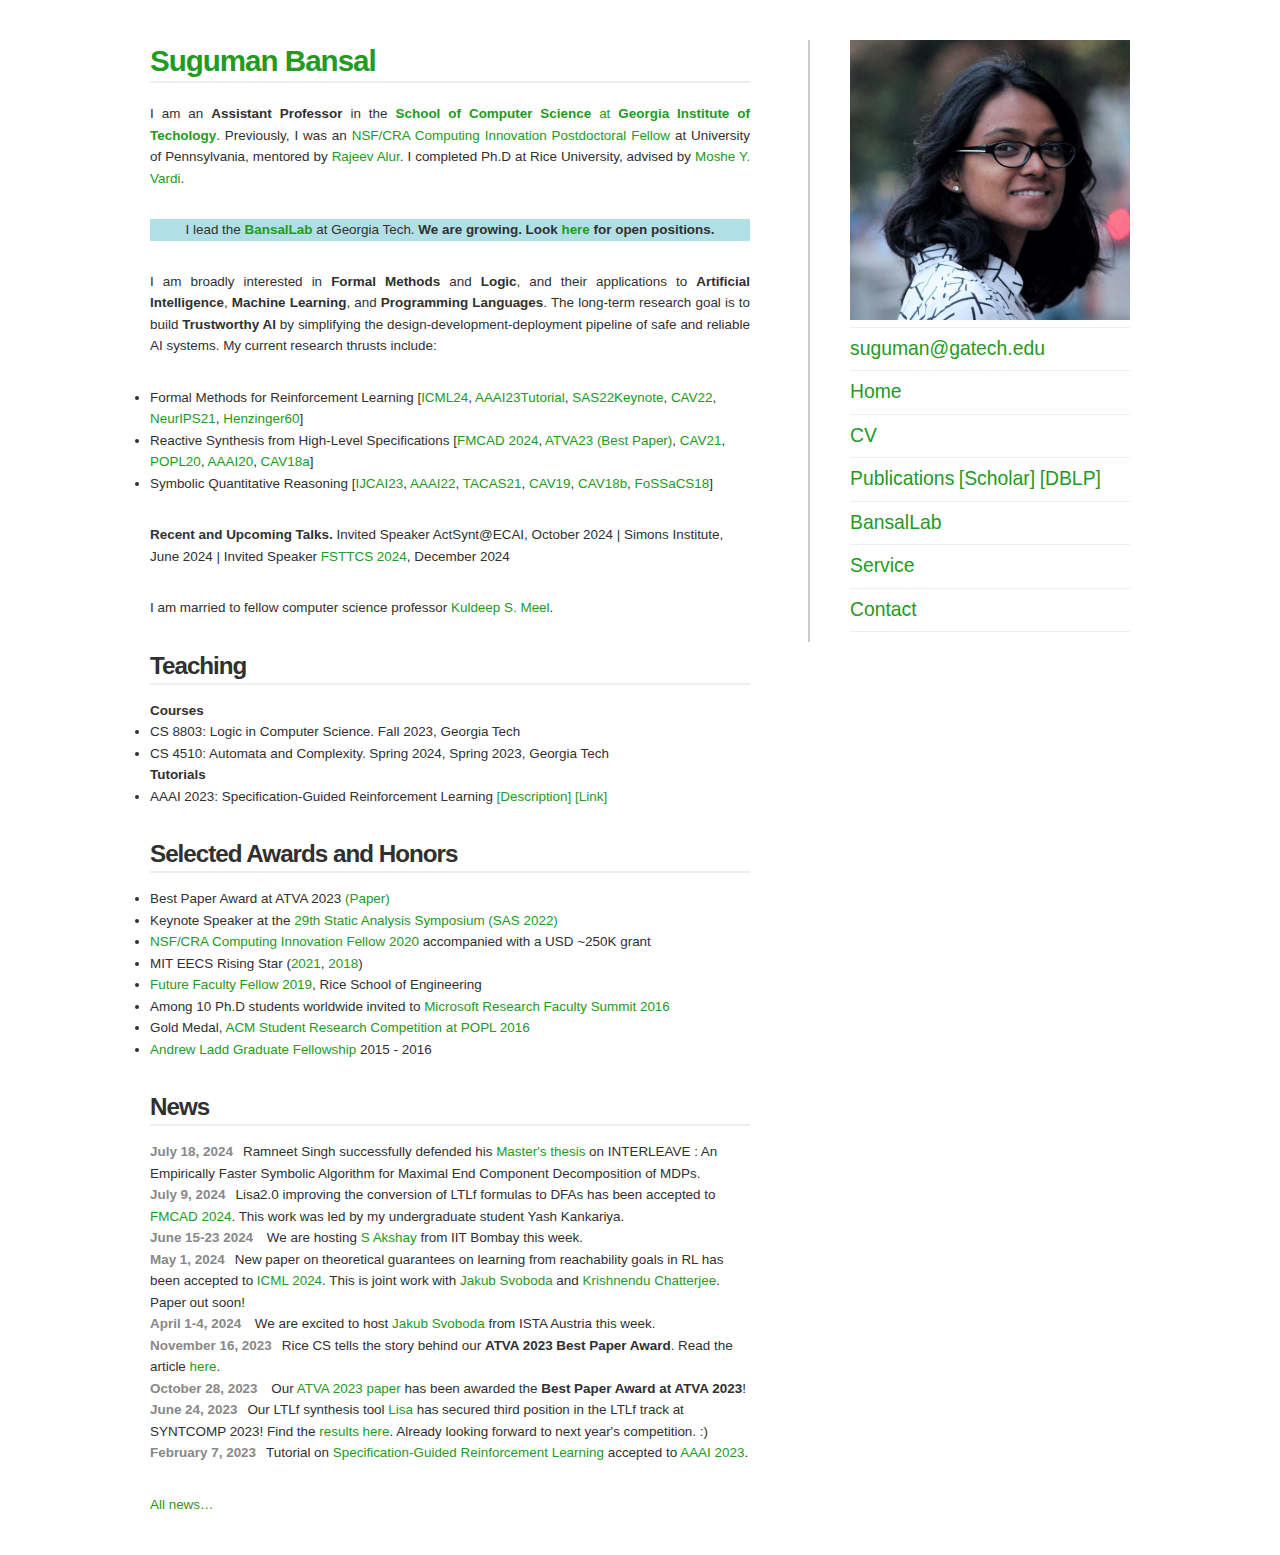
==== commit 164aa161: "Update index.html" ====
--- a/index.html
+++ b/index.html
@@ -109,7 +109,7 @@
 <li><span class = "timestamp">July 9, 2024</span>Lisa2.0 improving the conversion of LTLf formulas to DFAs has been accepted to <a href="https://fmcad.org/FMCAD24/">FMCAD 2024</a>. This work was led by my undergraduate student Yash Kankariya.</li>
 <li><span class = "timestamp">June 15-23 2024</span> We are hosting <a href="https://www.cse.iitb.ac.in/~akshayss/">S Akshay</a> from IIT Bombay this week.</li>
 <li><span class = "timestamp">May 1, 2024</span>New paper on theoretical guarantees on learning from reachability goals in RL has been accepted to <a href="https://icml.cc/">ICML 2024</a>. This is joint work with <a href="https://pub.ista.ac.at/~jsvoboda/my-webpages/">Jakub Svoboda</a> and <a href="https://pub.ista.ac.at/~kchatterjee/">Krishnendu Chatterjee</a>. Paper out soon!</li>
-<li><span class = "timestamp">April 1-4, 2024</span> We are exciting to host <a href="https://pub.ista.ac.at/~jsvoboda/my-webpages/">Jakub Svoboda</a> from ISTA Austria this week.</li>
+<li><span class = "timestamp">April 1-4, 2024</span> We are excited to host <a href="https://pub.ista.ac.at/~jsvoboda/my-webpages/">Jakub Svoboda</a> from ISTA Austria this week.</li>
 <li><span class = "timestamp">November 16, 2023</span>Rice CS tells the story behind our <b>ATVA 2023 Best Paper Award</b>. Read the article <a href="https://cs.rice.edu/news/best-atva-paper-award-surprises-rice-cs-alumni-and-professor-moshe-vardi">here</a>.</li>
 <li><span class = "timestamp">October 28, 2023</span> Our <a href="Papers/ATVA23.pdf">ATVA 2023 paper</a> has been awarded the <b>Best Paper Award at ATVA 2023</b>!</li>
 <li><span class = "timestamp">June 24, 2023</span>Our LTLf synthesis tool <a href="https://github.com/liyong31/lisa">Lisa</a> has secured third position in the  LTLf track at SYNTCOMP 2023! Find the <a href="http://www.syntcomp.org/syntcomp-2023-results/">results here</a>. Already looking forward to next year's competition. :) </li>
